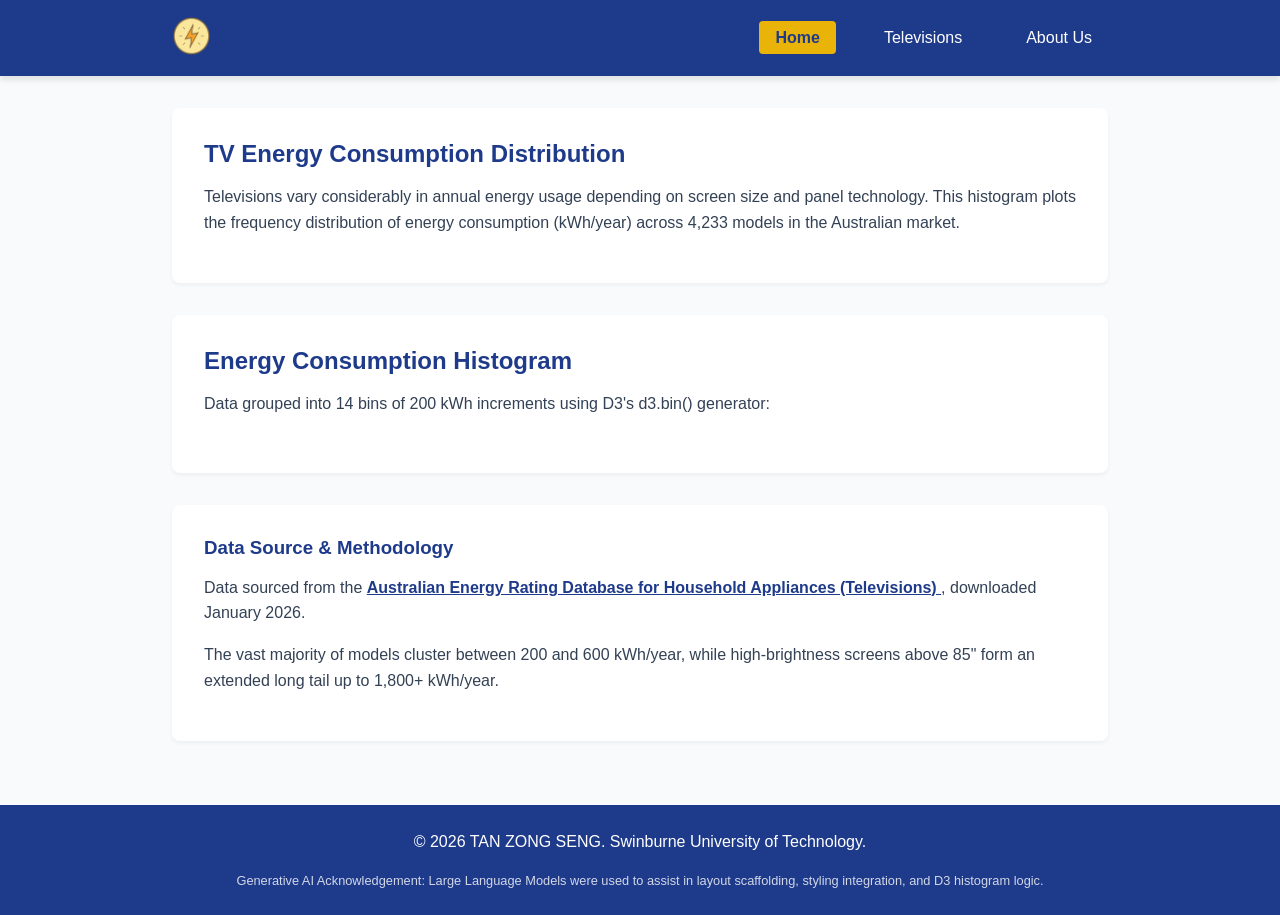
==== Exercise 6/index.html @ 41b127f0 "Exercise 6.1" ====
<!DOCTYPE html>
<html lang="en">

<head>
    <meta charset="UTF-8">
    <meta name="viewport" content="width=device-width, initial-scale=1.0">
    <title>TV Energy Consumption Histogram - Appliance Energy</title>
    <link rel="stylesheet" href="assets/css/style.css">
</head>

<body>
    <!-- Site Navigation -->
    <nav>
        <div class="nav-container">
            <a href="index.html" class="logo-link">
                <img src="assets/img/logo.png" alt="Power Logo" class="logo"
                    onerror="this.src='data:image/svg+xml;utf8,<svg xmlns=\'http://www.w3.org/2000/svg\' width=\'40\' height=\'40\'><rect width=\'40\' height=\'40\' fill=\'%23facc15\'/><text x=\'50%\' y=\'50%\' fill=\'black\' font-size=\'20\' font-family=\'Arial\' dominant-baseline=\'middle\' text-anchor=\'middle\'>⚡</text></svg>'">
            </a>
            <ul class="nav-links">
                <li><a href="index.html" class="active">Home</a></li>
                <li><a href="televisions.html">Televisions</a></li>
                <li><a href="about.html">About Us</a></li>
            </ul>
        </div>
    </nav>

    <main>
        <!-- Intro Section -->
        <section class="intro">
            <h1>TV Energy Consumption Distribution</h1>
            <p>
                Televisions vary considerably in annual energy usage depending on screen size and panel technology.
                This histogram plots the frequency distribution of energy consumption (kWh/year) across 4,233 models in the Australian market.
            </p>
        </section>

        <!-- Exercise 6.1: Histogram Visualisation Section -->
        <section class="visualisation-section">
            <h2>Energy Consumption Histogram</h2>
            <p>Data grouped into 14 bins of 200 kWh increments using D3's <code>d3.bin()</code> generator:</p>
            
            <!-- Chart Container -->
            <div id="histogram" class="responsive-svg-container"></div>
        </section>

        <!-- Data Source Card -->
        <section class="data-source-section">
            <h3>Data Source &amp; Methodology</h3>
            <p>
                Data sourced from the 
                <a href="https://data.gov.au/data/dataset/energy-rating-for-household-appliances" target="_blank" rel="noopener noreferrer">
                    Australian Energy Rating Database for Household Appliances (Televisions)
                </a>, downloaded January 2026.
            </p>
            <p>
                The vast majority of models cluster between 200 and 600 kWh/year, while high-brightness screens above 85" form an extended long tail up to 1,800+ kWh/year.
            </p>
        </section>
    </main>

    <!-- Footer -->
    <footer>
        <p>&copy; <span id="current-year"></span> TAN ZONG SENG. Swinburne University of Technology.</p>
        <p class="genai-ack">Generative AI Acknowledgement: Large Language Models were used to assist in layout scaffolding, styling integration, and D3 histogram logic.</p>
    </footer>

    <!-- 1. D3 Library (v7) -->
    <script src="https://d3js.org/d3.v7.min.js"></script>

    <!-- 2. Site General Script (Footer Year & Accordion) -->
    <script src="assets/js/main.js"></script>

    <!-- 3. Exercise 6.1 Modular Scripts in Correct Execution Order -->
    <script src="assets/js/shared-constants.js"></script>
    <script src="assets/js/interactions.js"></script>
    <script src="assets/js/histogram.js"></script>
    <script src="assets/js/load-data.js"></script>
</body>

</html>
---- Exercise 6/assets/css/style.css ----
/* --- Base Styles & Variables --- */
:root {
    /* Colors inspired by energy/power themes */
    --primary-color: #1e3a8a;       /* Deep Blue */
    --accent-color: #eab308;        /* Power Yellow */
    --bg-color: #f8fafc;
    --text-color: #334155;
    --white: #ffffff;
    --border-color: #cbd5e1;
}

* {
    margin: 0;
    padding: 0;
    box-sizing: border-box;
    font-family: 'Segoe UI', Tahoma, Geneva, Verdana, sans-serif;
}

body {
    background-color: var(--bg-color);
    color: var(--text-color);
    display: flex;
    flex-direction: column;
    min-height: 100vh;
}

main {
    flex: 1;
    max-width: 1000px;
    margin: 0 auto;
    padding: 2rem;
    width: 100%;
}

/* --- Navigation --- */
nav {
    background-color: var(--primary-color);
    box-shadow: 0 4px 6px rgba(0, 0, 0, 0.1);
}

.nav-container {
    max-width: 1000px;
    margin: 0 auto;
    display: flex;
    justify-content: space-between;
    align-items: center;
    padding: 1rem 2rem;
}

.logo {
    height: 40px;
    cursor: pointer;
    transition: transform 0.2s ease;
}

.logo:hover {
    transform: scale(1.05);
}

.nav-links {
    list-style: none;
    display: flex;
    gap: 2rem;
}

.nav-links a {
    color: var(--white);
    text-decoration: none;
    font-weight: 500;
    padding: 0.5rem 1rem;
    border-radius: 4px;
    transition: background-color 0.3s, color 0.3s;
}

/* Hover Effect and Active Page Indicator */
.nav-links a:hover {
    background-color: rgba(255, 255, 255, 0.1);
    color: var(--accent-color);
}

.nav-links a.active {
    background-color: var(--accent-color);
    color: var(--primary-color);
    font-weight: bold;
}

/* --- Typography & Section Cards --- */
h1,
h2,
h3 {
    color: var(--primary-color);
    margin-bottom: 1rem;
}

p {
    line-height: 1.6;
    margin-bottom: 1rem;
}

section {
    background: var(--white);
    padding: 2rem;
    border-radius: 8px;
    box-shadow: 0 2px 4px rgba(0, 0, 0, 0.05);
    margin-bottom: 2rem;
}

/* --- Interactive Calculator (Home Page Support) --- */
.calculator-container {
    display: flex;
    flex-direction: column;
    gap: 2rem;
}

.form-group {
    margin-bottom: 1rem;
}

.form-group label {
    display: block;
    margin-bottom: 0.5rem;
    font-weight: bold;
}

.form-group input {
    width: 100%;
    padding: 0.75rem;
    border: 1px solid var(--border-color);
    border-radius: 4px;
    font-size: 1rem;
}

.btn-calculate {
    background-color: var(--accent-color);
    color: var(--primary-color);
    border: none;
    padding: 0.75rem 1.5rem;
    font-size: 1rem;
    font-weight: bold;
    border-radius: 4px;
    cursor: pointer;
    transition: opacity 0.2s;
}

.btn-calculate:hover {
    opacity: 0.9;
}

.error-message {
    color: #dc2626;
    margin-top: 1rem;
    font-weight: 500;
}

.hidden {
    display: none;
}

.results-panel {
    background-color: var(--bg-color);
    padding: 1.5rem;
    border-radius: 8px;
    border: 1px solid var(--border-color);
}

.results-grid {
    display: grid;
    grid-template-columns: repeat(auto-fit, minmax(200px, 1fr));
    gap: 1rem;
    margin-top: 1rem;
}

.result-card {
    background: var(--white);
    padding: 1rem;
    border-radius: 4px;
    text-align: center;
    box-shadow: 0 1px 3px rgba(0, 0, 0, 0.1);
}

.result-card .cost {
    font-size: 1.25rem;
    font-weight: bold;
    color: var(--primary-color);
    margin-top: 0.5rem;
}

/* --- FAQ Accordion --- */
.accordion-btn {
    background-color: #e2e8f0;
    color: var(--text-color);
    cursor: pointer;
    padding: 1rem;
    width: 100%;
    text-align: left;
    border: none;
    outline: none;
    font-size: 1rem;
    font-weight: bold;
    transition: background-color 0.3s;
    border-radius: 4px;
    margin-bottom: 0.5rem;
}

.accordion-btn:hover,
.accordion-btn.active {
    background-color: var(--border-color);
}

.accordion-panel {
    padding: 0 1rem;
    background-color: white;
    max-height: 0;
    overflow: hidden;
    transition: max-height 0.3s ease-out;
    margin-bottom: 1rem;
}

.accordion-panel p {
    padding-top: 1rem;
}

/* --- Exercise 6.1: Histogram Visualisation Styles --- */
.responsive-svg-container {
    width: 100%;
    max-width: 900px;
    margin: 1.5rem auto 0 auto;
}

.responsive-svg-container svg {
    width: 100%;
    height: auto;
    display: block;
}

.axis-label {
    font-family: 'Segoe UI', Tahoma, Geneva, Verdana, sans-serif;
    font-size: 13px;
    font-weight: 600;
    fill: var(--text-color);
}

.tick text {
    font-family: 'Segoe UI', Tahoma, Geneva, Verdana, sans-serif;
    font-size: 12px;
    fill: #64748b;
}

.tick line,
.domain {
    stroke: var(--border-color);
}

.data-source-section a {
    color: var(--primary-color);
    font-weight: 600;
    text-decoration: underline;
}

.data-source-section a:hover {
    color: var(--accent-color);
}

/* --- Footer --- */
footer {
    background-color: var(--primary-color);
    color: var(--white);
    text-align: center;
    padding: 1.5rem;
    margin-top: auto;
}

.genai-ack {
    font-size: 0.8rem;
    opacity: 0.8;
    margin-top: 0.5rem;
    margin-bottom: 0;
}
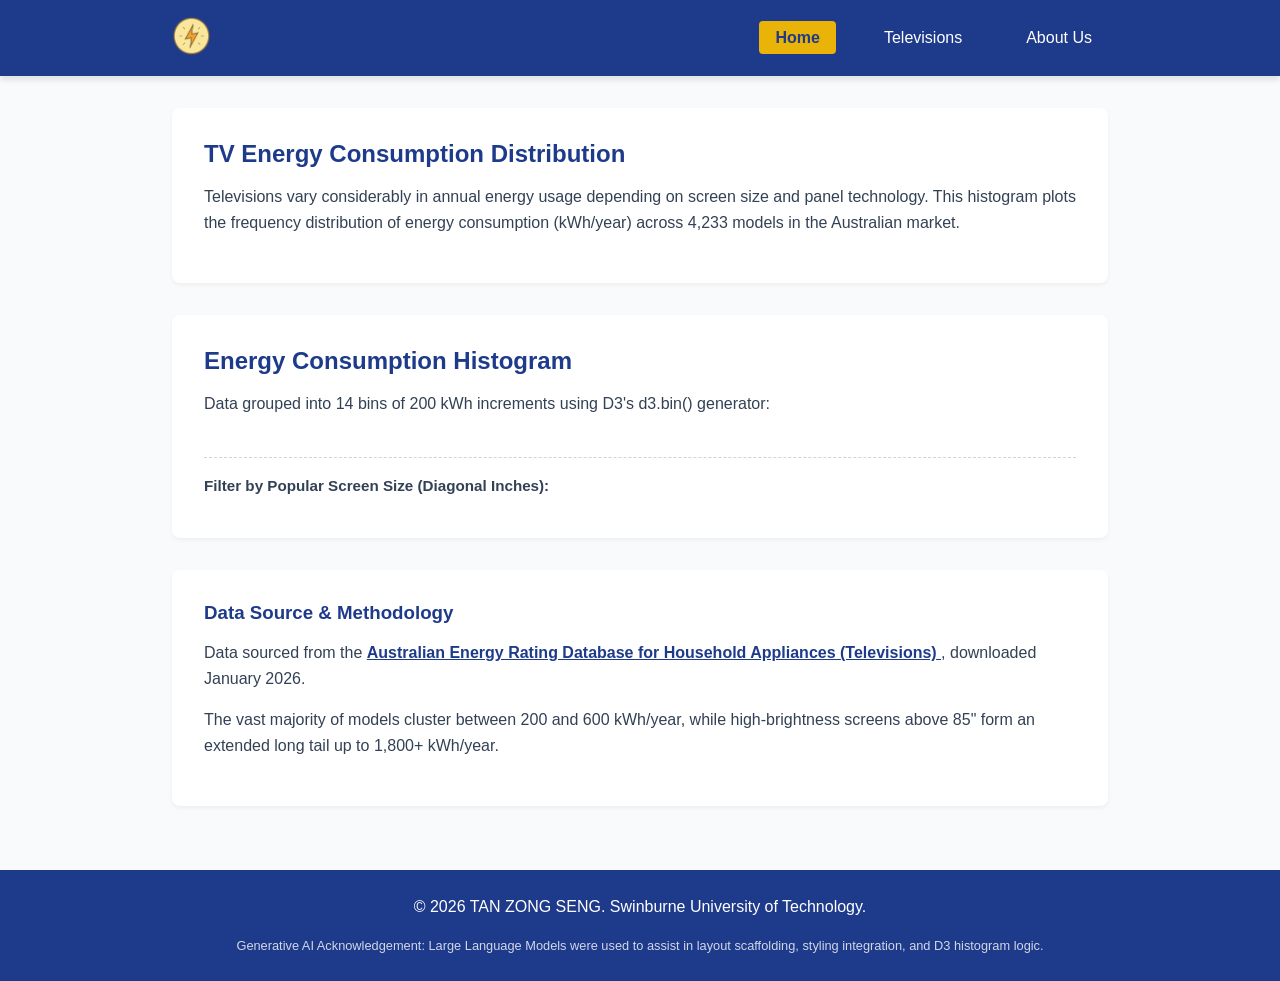
==== commit 43b567ee: "Exercise 6.2" ====
--- a/Exercise 6/index.html
+++ b/Exercise 6/index.html
@@ -38,9 +38,19 @@
         <section class="visualisation-section">
             <h2>Energy Consumption Histogram</h2>
             <p>Data grouped into 14 bins of 200 kWh increments using D3's <code>d3.bin()</code> generator:</p>
-            
+
+            <!-- Exercise 6.2 Filter Buttons Container -->
+            <div id="filters_screen"></div>
+
             <!-- Chart Container -->
             <div id="histogram" class="responsive-svg-container"></div>
+
+            <!-- Extension: Screen Size Filters (Below Histogram) -->
+            <div class="size-filter-container">
+                <p class="filter-caption">Filter by Popular Screen Size (Diagonal Inches):</p>
+                <div id="filters_size"></div>
+            </div>
+
         </section>
 
         <!-- Data Source Card -->
--- a/Exercise 6/assets/css/style.css
+++ b/Exercise 6/assets/css/style.css
@@ -275,4 +275,59 @@
     opacity: 0.8;
     margin-top: 0.5rem;
     margin-bottom: 0;
+}
+
+/* --- Exercise 6.2: Filter Buttons --- */
+#filters_screen {
+    display: flex;
+    gap: 0.5rem;
+    margin: 1rem 0 0.5rem 0;
+}
+
+.filter {
+    min-width: 80px;
+    padding: 8px 16px;
+    font-family: inherit;
+    font-size: 15px;
+    font-weight: 600;
+    line-height: 1;
+    color: var(--white);
+    background-color: var(--primary-color); /* Deep blue */
+    border: 2px solid var(--primary-color);
+    border-radius: 4px;
+    cursor: pointer;
+    transition: background-color 0.25s ease, border-color 0.25s ease, color 0.25s ease;
+}
+
+.filter:hover {
+    background-color: var(--accent-color); /* Power yellow hover */
+    border-color: var(--accent-color);
+    color: var(--primary-color);
+}
+
+.filter.active {
+    cursor: default;
+    background-color: var(--accent-color); /* Active button highlights in accent yellow */
+    border-color: var(--accent-color);
+    color: var(--primary-color);
+}
+
+/* --- Screen Size Filter --- */
+.size-filter-container {
+    margin-top: 1.5rem;
+    padding-top: 1rem;
+    border-top: 1px dashed var(--border-color);
+}
+
+.filter-caption {
+    font-size: 0.95rem;
+    font-weight: 600;
+    color: var(--text-color);
+    margin-bottom: 0.5rem;
+}
+
+#filters_size {
+    display: flex;
+    flex-wrap: wrap;
+    gap: 0.5rem;
 }
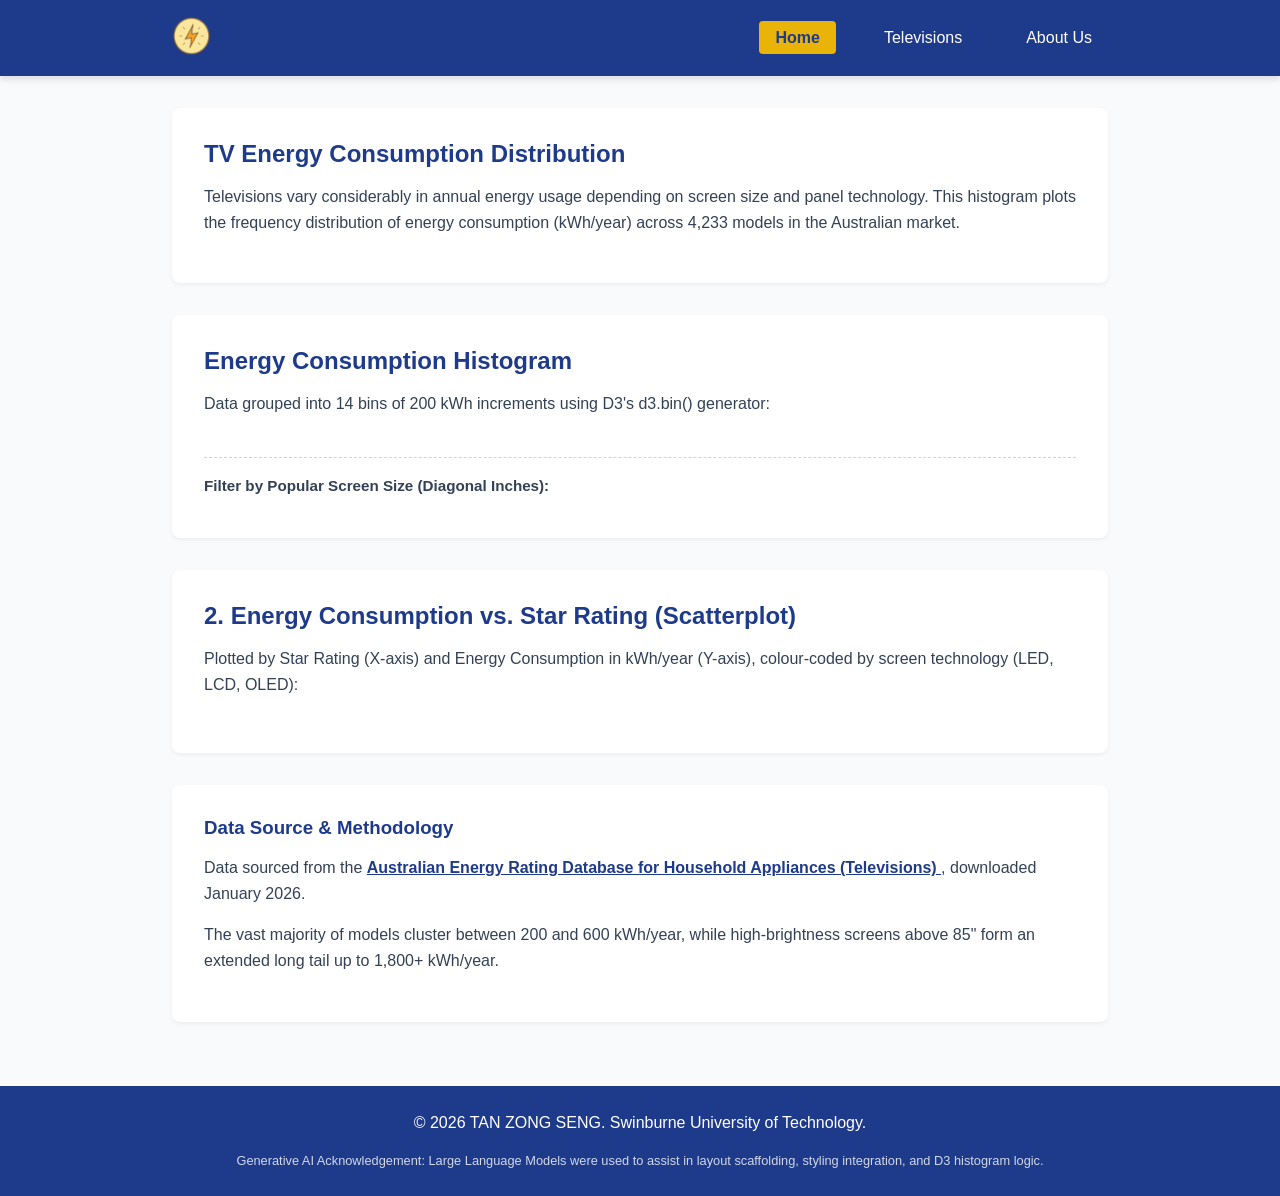
==== commit 9a236572: "Exercise 6.3" ====
--- a/Exercise 6/index.html
+++ b/Exercise 6/index.html
@@ -53,6 +53,17 @@
 
         </section>
 
+        <!-- Exercise 6.3: Scatterplot Section (Directly Below Histogram) -->
+        <section class="visualisation-section">
+            <h2>2. Energy Consumption vs. Star Rating (Scatterplot)</h2>
+            <p>
+                Plotted by Star Rating (X-axis) and Energy Consumption in kWh/year (Y-axis), colour-coded by screen technology (LED, LCD, OLED):
+            </p>
+
+            <!-- Scatterplot Container -->
+            <div id="scatterplot" class="responsive-svg-container"></div>
+        </section>
+
         <!-- Data Source Card -->
         <section class="data-source-section">
             <h3>Data Source &amp; Methodology</h3>
@@ -84,6 +95,7 @@
     <script src="assets/js/shared-constants.js"></script>
     <script src="assets/js/interactions.js"></script>
     <script src="assets/js/histogram.js"></script>
+    <script src="assets/js/scatterplot.js"></script>
     <script src="assets/js/load-data.js"></script>
 </body>
 
